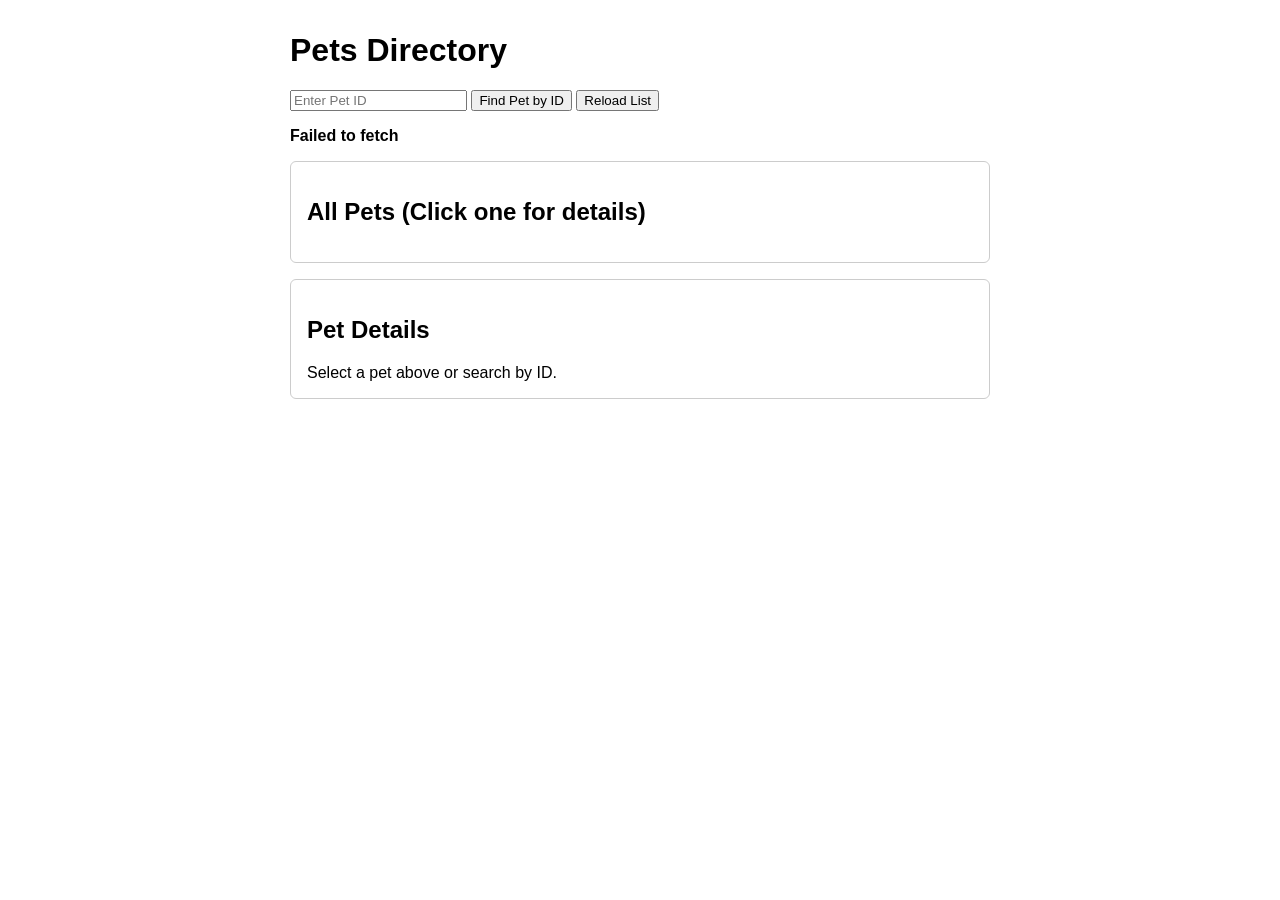
==== src/main/resources/static/index.html @ 9c2c62eb "week13" ====
<!DOCTYPE html>
<html lang="en">

<head>
    <meta charset="UTF-8" />
    <title>Pet & Task Manager — Week 13</title>
    <style>
        body {
            font-family: sans-serif;
            max-width: 700px;
            margin: 2rem auto;
            padding: 0 1rem;
        }

        .box {
            border: 1px solid #ccc;
            padding: 1rem;
            margin-top: 1rem;
            border-radius: 6px;
        }

        li {
            cursor: pointer;
            padding: 0.4rem 0;
            color: #0056b3;
            text-decoration: underline;
        }

        #status {
            font-weight: bold;
            margin: 1rem 0;
        }
    </style>
</head>

<body>
    <h1>Pets Directory</h1>

    <div>
        <input type="number" id="pet-id-input" placeholder="Enter Pet ID" />
        <button id="lookup-btn">Find Pet by ID</button>
        <button id="reload-btn">Reload List</button>
    </div>

    <p id="status" role="status"></p>

    <div class="box">
        <h2>All Pets (Click one for details)</h2>
        <ul id="items"></ul>
    </div>

    <div class="box">
        <h2>Pet Details</h2>
        <div id="detail">Select a pet above or search by ID.</div>
    </div>

    <script src="app.js"></script>
</body>

</html>
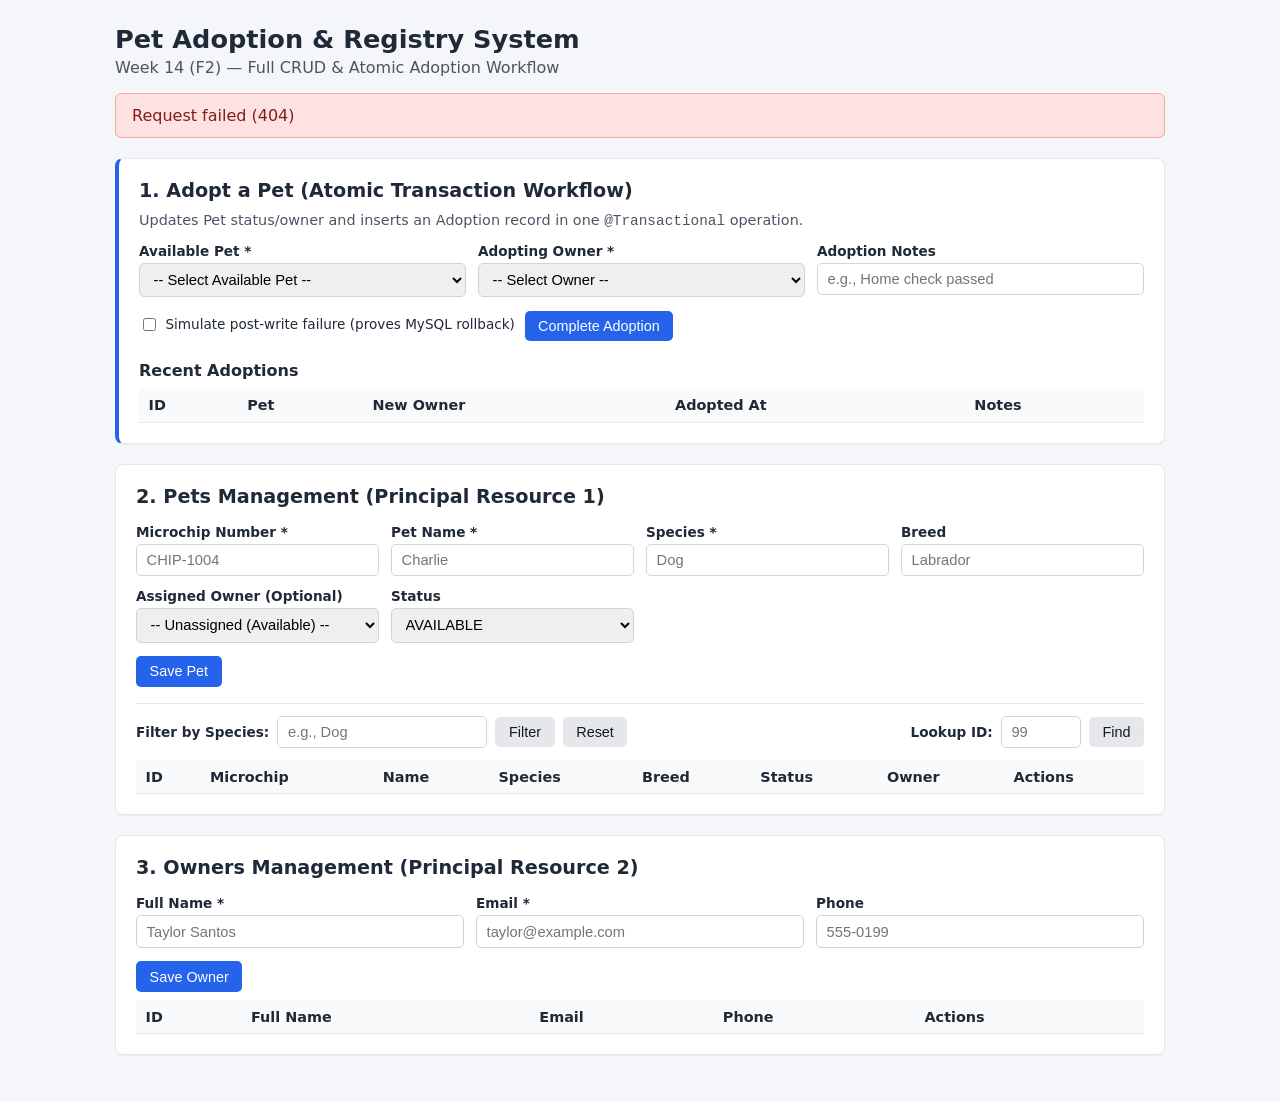
==== commit 77962db6: "week14" ====
--- a/src/main/resources/static/index.html
+++ b/src/main/resources/static/index.html
@@ -1,60 +1,180 @@
 <!DOCTYPE html>
 <html lang="en">
+<head>
+  <meta charset="UTF-8" />
+  <meta name="viewport" content="width=device-width, initial-scale=1.0" />
+  <title>Pet Adoption & Registry (Week 14 F2)</title>
+  <link rel="stylesheet" href="style.css" />
+</head>
+<body>
+  <header>
+    <h1>Pet Adoption & Registry System</h1>
+    <p>Week 14 (F2) — Full CRUD & Atomic Adoption Workflow</p>
+  </header>
 
-<head>
-    <meta charset="UTF-8" />
-    <title>Pet & Task Manager — Week 13</title>
-    <style>
-        body {
-            font-family: sans-serif;
-            max-width: 700px;
-            margin: 2rem auto;
-            padding: 0 1rem;
-        }
+  <main>
+    <!-- Global Status Banner -->
+    <div id="statusBanner" class="banner hidden" role="status" aria-live="polite"></div>
 
-        .box {
-            border: 1px solid #ccc;
-            padding: 1rem;
-            margin-top: 1rem;
-            border-radius: 6px;
-        }
+    <!-- SECTION 1: ATOMIC BUSINESS WORKFLOW -->
+    <section class="card workflow-card">
+      <h2>1. Adopt a Pet (Atomic Transaction Workflow)</h2>
+      <p class="hint">Updates Pet status/owner and inserts an Adoption record in one <code>@Transactional</code> operation.</p>
+      <form id="adoptionForm">
+        <div class="grid-3">
+          <div>
+            <label for="adoptPetSelect">Available Pet *</label>
+            <select id="adoptPetSelect" required>
+              <option value="">-- Select Available Pet --</option>
+            </select>
+          </div>
+          <div>
+            <label for="adoptOwnerSelect">Adopting Owner *</label>
+            <select id="adoptOwnerSelect" required>
+              <option value="">-- Select Owner --</option>
+            </select>
+          </div>
+          <div>
+            <label for="adoptNotes">Adoption Notes</label>
+            <input type="text" id="adoptNotes" placeholder="e.g., Home check passed" />
+          </div>
+        </div>
+        <div class="form-actions">
+          <label class="checkbox-label">
+            <input type="checkbox" id="simulateRollback" />
+            Simulate post-write failure (proves MySQL rollback)
+          </label>
+          <button type="submit" id="adoptSubmitBtn" class="btn-primary">Complete Adoption</button>
+        </div>
+      </form>
 
-        li {
-            cursor: pointer;
-            padding: 0.4rem 0;
-            color: #0056b3;
-            text-decoration: underline;
-        }
+      <h3>Recent Adoptions</h3>
+      <table>
+        <thead>
+          <tr>
+            <th>ID</th>
+            <th>Pet</th>
+            <th>New Owner</th>
+            <th>Adopted At</th>
+            <th>Notes</th>
+          </tr>
+        </thead>
+        <tbody id="adoptionsTableBody"></tbody>
+      </table>
+    </section>
 
-        #status {
-            font-weight: bold;
-            margin: 1rem 0;
-        }
-    </style>
-</head>
+    <!-- SECTION 2: PETS CRUD -->
+    <section class="card">
+      <h2>2. Pets Management (Principal Resource 1)</h2>
+      <form id="petForm">
+        <input type="hidden" id="petEditId" />
+        <div class="grid-3">
+          <div>
+            <label for="petMicrochip">Microchip Number *</label>
+            <input type="text" id="petMicrochip" required placeholder="CHIP-1004" />
+          </div>
+          <div>
+            <label for="petName">Pet Name *</label>
+            <input type="text" id="petName" required placeholder="Charlie" />
+          </div>
+          <div>
+            <label for="petSpecies">Species *</label>
+            <input type="text" id="petSpecies" required placeholder="Dog" />
+          </div>
+          <div>
+            <label for="petBreed">Breed</label>
+            <input type="text" id="petBreed" placeholder="Labrador" />
+          </div>
+          <div>
+            <label for="petOwnerSelect">Assigned Owner (Optional)</label>
+            <select id="petOwnerSelect">
+              <option value="">-- Unassigned (Available) --</option>
+            </select>
+          </div>
+          <div>
+            <label for="petStatus">Status</label>
+            <select id="petStatus">
+              <option value="AVAILABLE">AVAILABLE</option>
+              <option value="ADOPTED">ADOPTED</option>
+            </select>
+          </div>
+        </div>
+        <div class="form-actions">
+          <button type="submit" id="petSubmitBtn" class="btn-primary">Save Pet</button>
+          <button type="button" id="petCancelBtn" class="btn-secondary hidden">Cancel Edit</button>
+        </div>
+      </form>
 
-<body>
-    <h1>Pets Directory</h1>
+      <div class="toolbar">
+        <label for="speciesFilter">Filter by Species:</label>
+        <input type="text" id="speciesFilter" placeholder="e.g., Dog" />
+        <button type="button" id="applyFilterBtn" class="btn-secondary">Filter</button>
+        <button type="button" id="clearFilterBtn" class="btn-secondary">Reset</button>
 
-    <div>
-        <input type="number" id="pet-id-input" placeholder="Enter Pet ID" />
-        <button id="lookup-btn">Find Pet by ID</button>
-        <button id="reload-btn">Reload List</button>
-    </div>
+        <span class="spacer"></span>
 
-    <p id="status" role="status"></p>
+        <label for="lookupPetId">Lookup ID:</label>
+        <input type="number" id="lookupPetId" placeholder="99" style="width: 80px;" />
+        <button type="button" id="lookupPetBtn" class="btn-secondary">Find</button>
+      </div>
 
-    <div class="box">
-        <h2>All Pets (Click one for details)</h2>
-        <ul id="items"></ul>
-    </div>
+      <table>
+        <thead>
+          <tr>
+            <th>ID</th>
+            <th>Microchip</th>
+            <th>Name</th>
+            <th>Species</th>
+            <th>Breed</th>
+            <th>Status</th>
+            <th>Owner</th>
+            <th>Actions</th>
+          </tr>
+        </thead>
+        <tbody id="petsTableBody"></tbody>
+      </table>
+    </section>
 
-    <div class="box">
-        <h2>Pet Details</h2>
-        <div id="detail">Select a pet above or search by ID.</div>
-    </div>
+    <!-- SECTION 3: OWNERS CRUD -->
+    <section class="card">
+      <h2>3. Owners Management (Principal Resource 2)</h2>
+      <form id="ownerForm">
+        <input type="hidden" id="ownerEditId" />
+        <div class="grid-3">
+          <div>
+            <label for="ownerFullName">Full Name *</label>
+            <input type="text" id="ownerFullName" required placeholder="Taylor Santos" />
+          </div>
+          <div>
+            <label for="ownerEmail">Email *</label>
+            <input type="email" id="ownerEmail" required placeholder="taylor@example.com" />
+          </div>
+          <div>
+            <label for="ownerPhone">Phone</label>
+            <input type="text" id="ownerPhone" placeholder="555-0199" />
+          </div>
+        </div>
+        <div class="form-actions">
+          <button type="submit" id="ownerSubmitBtn" class="btn-primary">Save Owner</button>
+          <button type="button" id="ownerCancelBtn" class="btn-secondary hidden">Cancel Edit</button>
+        </div>
+      </form>
 
-    <script src="app.js"></script>
+      <table>
+        <thead>
+          <tr>
+            <th>ID</th>
+            <th>Full Name</th>
+            <th>Email</th>
+            <th>Phone</th>
+            <th>Actions</th>
+          </tr>
+        </thead>
+        <tbody id="ownersTableBody"></tbody>
+      </table>
+    </section>
+  </main>
+
+  <script src="app.js"></script>
 </body>
-
 </html>
--- a/src/main/resources/static/style.css
+++ b/src/main/resources/static/style.css
@@ -0,0 +1,223 @@
+* {
+    box-sizing: border-box;
+}
+
+body {
+    font-family: system-ui, -apple-system, sans-serif;
+    background: #f4f6f9;
+    color: #1f2937;
+    margin: 0;
+    padding: 0 1rem 3rem;
+}
+
+header {
+    max-width: 1050px;
+    margin: 1.5rem auto 1rem;
+}
+
+header h1 {
+    margin: 0 0 0.25rem;
+    font-size: 1.6rem;
+}
+
+header p {
+    margin: 0;
+    color: #4b5563;
+}
+
+main {
+    max-width: 1050px;
+    margin: 0 auto;
+    display: flex;
+    flex-direction: column;
+    gap: 1.25rem;
+}
+
+.card {
+    background: #ffffff;
+    border: 1px solid #e5e7eb;
+    border-radius: 8px;
+    padding: 1.25rem;
+    box-shadow: 0 1px 2px rgba(0, 0, 0, 0.04);
+}
+
+.workflow-card {
+    border-left: 4px solid #2563eb;
+}
+
+h2 {
+    margin-top: 0;
+    font-size: 1.2rem;
+}
+
+h3 {
+    margin: 1.25rem 0 0.5rem;
+    font-size: 1rem;
+}
+
+.hint {
+    color: #4b5563;
+    font-size: 0.9rem;
+    margin-top: -0.4rem;
+}
+
+.grid-3 {
+    display: grid;
+    grid-template-columns: repeat(auto-fit, minmax(220px, 1fr));
+    gap: 0.75rem;
+}
+
+label {
+    display: block;
+    font-size: 0.85rem;
+    font-weight: 600;
+    margin-bottom: 0.25rem;
+}
+
+input[type="text"],
+input[type="email"],
+input[type="number"],
+select {
+    width: 100%;
+    padding: 0.45rem 0.6rem;
+    border: 1px solid #d1d5db;
+    border-radius: 5px;
+    font-size: 0.92rem;
+}
+
+.form-actions {
+    margin-top: 0.85rem;
+    display: flex;
+    align-items: center;
+    gap: 0.6rem;
+    flex-wrap: wrap;
+}
+
+.checkbox-label {
+    display: inline-flex;
+    align-items: center;
+    gap: 0.4rem;
+    font-weight: 500;
+    cursor: pointer;
+}
+
+button {
+    padding: 0.45rem 0.85rem;
+    border: none;
+    border-radius: 5px;
+    font-size: 0.9rem;
+    cursor: pointer;
+}
+
+button:disabled {
+    opacity: 0.6;
+    cursor: not-allowed;
+}
+
+.btn-primary {
+    background: #2563eb;
+    color: #fff;
+}
+
+.btn-primary:hover:not(:disabled) {
+    background: #1d4ed8;
+}
+
+.btn-secondary {
+    background: #e5e7eb;
+    color: #111827;
+}
+
+.btn-secondary:hover:not(:disabled) {
+    background: #d1d5db;
+}
+
+.btn-danger {
+    background: #dc2626;
+    color: #fff;
+}
+
+.btn-danger:hover:not(:disabled) {
+    background: #b91c1c;
+}
+
+.toolbar {
+    display: flex;
+    align-items: center;
+    gap: 0.5rem;
+    flex-wrap: wrap;
+    margin: 1rem 0 0.75rem;
+    padding-top: 0.75rem;
+    border-top: 1px solid #e5e7eb;
+}
+
+.toolbar label {
+    margin: 0;
+}
+
+.toolbar input {
+    width: auto;
+}
+
+.spacer {
+    flex: 1;
+}
+
+table {
+    width: 100%;
+    border-collapse: collapse;
+    margin-top: 0.5rem;
+    font-size: 0.9rem;
+}
+
+th,
+td {
+    text-align: left;
+    padding: 0.55rem 0.6rem;
+    border-bottom: 1px solid #e5e7eb;
+}
+
+th {
+    background: #f9fafb;
+    font-weight: 600;
+}
+
+.badge {
+    display: inline-block;
+    padding: 0.15rem 0.45rem;
+    border-radius: 999px;
+    font-size: 0.75rem;
+    font-weight: 600;
+}
+
+.badge-available {
+    background: #dcfce7;
+    color: #166534;
+}
+
+.badge-adopted {
+    background: #dbeafe;
+    color: #1e40af;
+}
+
+.banner {
+    padding: 0.75rem 1rem;
+    border-radius: 6px;
+    font-weight: 500;
+}
+
+.banner.success {
+    background: #dcfce7;
+    color: #14532d;
+    border: 1px solid #86efac;
+}
+
+.banner.error {
+    background: #fee2e2;
+    color: #7f1d1d;
+    border: 1px solid #fca5a5;
+}
+
+.hidden {
+    display: none;
+}
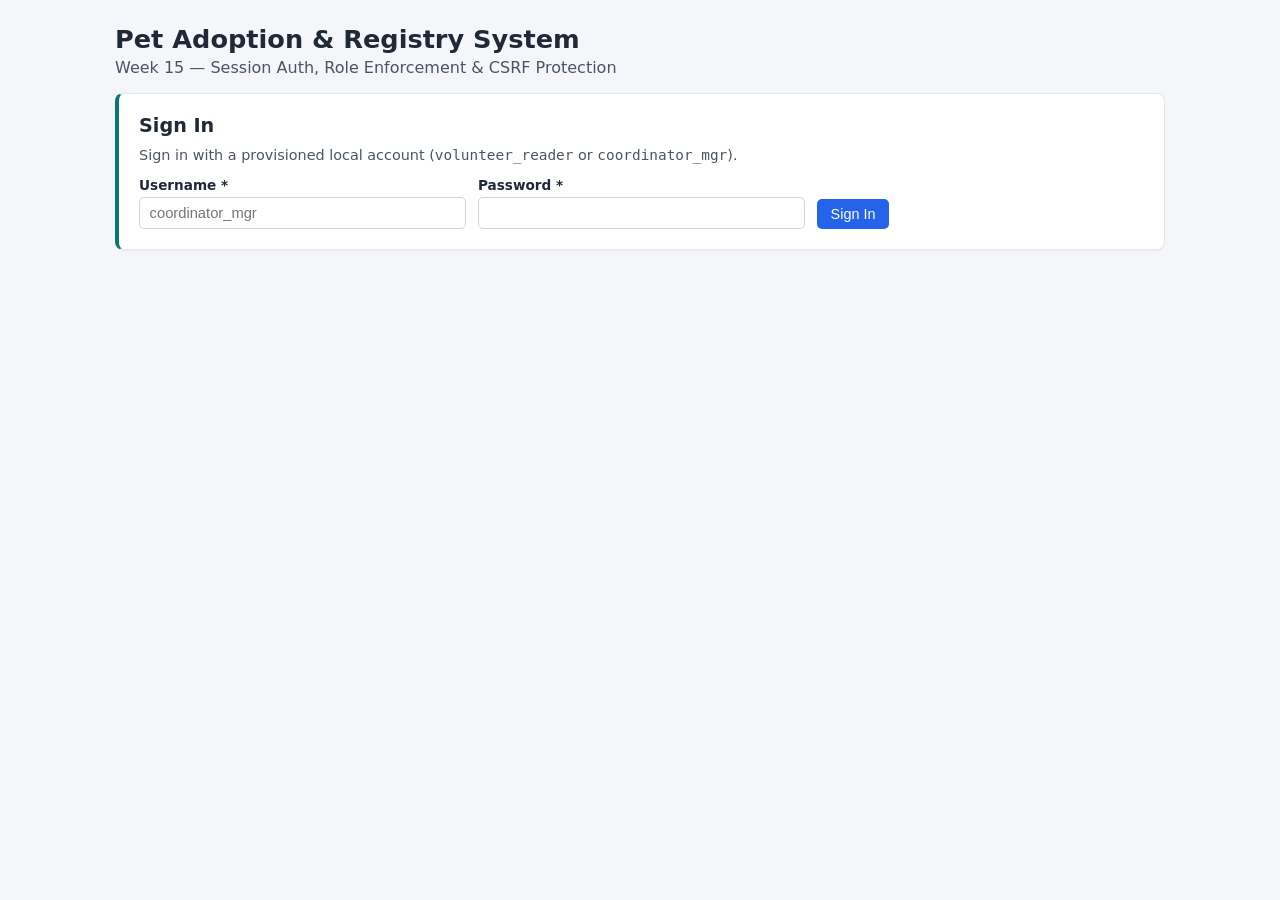
==== commit d68a738e: "week15" ====
--- a/src/main/resources/static/index.html
+++ b/src/main/resources/static/index.html
@@ -1,180 +1,223 @@
 <!DOCTYPE html>
 <html lang="en">
+
 <head>
   <meta charset="UTF-8" />
   <meta name="viewport" content="width=device-width, initial-scale=1.0" />
-  <title>Pet Adoption & Registry (Week 14 F2)</title>
+  <title>Pet Adoption & Registry (Week 15 Security)</title>
   <link rel="stylesheet" href="style.css" />
 </head>
+
 <body>
-  <header>
-    <h1>Pet Adoption & Registry System</h1>
-    <p>Week 14 (F2) — Full CRUD & Atomic Adoption Workflow</p>
+  <header class="top-bar">
+    <div>
+      <h1>Pet Adoption & Registry System</h1>
+      <p>Week 15 — Session Auth, Role Enforcement & CSRF Protection</p>
+    </div>
+
+    <!-- Session / Identity Bar -->
+    <div id="sessionBar" class="session-bar hidden">
+      <span id="currentUserBadge" class="role-badge"></span>
+      <button type="button" id="logoutBtn" class="btn-secondary">Sign Out</button>
+    </div>
   </header>
 
   <main>
     <!-- Global Status Banner -->
     <div id="statusBanner" class="banner hidden" role="status" aria-live="polite"></div>
 
-    <!-- SECTION 1: ATOMIC BUSINESS WORKFLOW -->
-    <section class="card workflow-card">
-      <h2>1. Adopt a Pet (Atomic Transaction Workflow)</h2>
-      <p class="hint">Updates Pet status/owner and inserts an Adoption record in one <code>@Transactional</code> operation.</p>
-      <form id="adoptionForm">
+    <!-- SIGN-IN PANEL (Shown when unauthenticated or session expires) -->
+    <section id="loginSection" class="card login-card">
+      <h2>Sign In</h2>
+      <p class="hint">Sign in with a provisioned local account (<code>volunteer_reader</code> or
+        <code>coordinator_mgr</code>).</p>
+      <form id="loginForm">
         <div class="grid-3">
           <div>
-            <label for="adoptPetSelect">Available Pet *</label>
-            <select id="adoptPetSelect" required>
-              <option value="">-- Select Available Pet --</option>
-            </select>
+            <label for="loginUsername">Username *</label>
+            <input type="text" id="loginUsername" autocomplete="username" required placeholder="coordinator_mgr" />
           </div>
           <div>
-            <label for="adoptOwnerSelect">Adopting Owner *</label>
-            <select id="adoptOwnerSelect" required>
-              <option value="">-- Select Owner --</option>
-            </select>
-          </div>
-          <div>
-            <label for="adoptNotes">Adoption Notes</label>
-            <input type="text" id="adoptNotes" placeholder="e.g., Home check passed" />
-          </div>
-        </div>
-        <div class="form-actions">
-          <label class="checkbox-label">
-            <input type="checkbox" id="simulateRollback" />
-            Simulate post-write failure (proves MySQL rollback)
-          </label>
-          <button type="submit" id="adoptSubmitBtn" class="btn-primary">Complete Adoption</button>
+            <label for="loginPassword">Password *</label>
+            <input type="password" id="loginPassword" autocomplete="current-password" required />
+          </div>
+          <div class="align-end">
+            <button type="submit" id="loginSubmitBtn" class="btn-primary">Sign In</button>
+          </div>
         </div>
       </form>
-
-      <h3>Recent Adoptions</h3>
-      <table>
-        <thead>
-          <tr>
-            <th>ID</th>
-            <th>Pet</th>
-            <th>New Owner</th>
-            <th>Adopted At</th>
-            <th>Notes</th>
-          </tr>
-        </thead>
-        <tbody id="adoptionsTableBody"></tbody>
-      </table>
     </section>
 
-    <!-- SECTION 2: PETS CRUD -->
-    <section class="card">
-      <h2>2. Pets Management (Principal Resource 1)</h2>
-      <form id="petForm">
-        <input type="hidden" id="petEditId" />
-        <div class="grid-3">
-          <div>
-            <label for="petMicrochip">Microchip Number *</label>
-            <input type="text" id="petMicrochip" required placeholder="CHIP-1004" />
-          </div>
-          <div>
-            <label for="petName">Pet Name *</label>
-            <input type="text" id="petName" required placeholder="Charlie" />
-          </div>
-          <div>
-            <label for="petSpecies">Species *</label>
-            <input type="text" id="petSpecies" required placeholder="Dog" />
-          </div>
-          <div>
-            <label for="petBreed">Breed</label>
-            <input type="text" id="petBreed" placeholder="Labrador" />
-          </div>
-          <div>
-            <label for="petOwnerSelect">Assigned Owner (Optional)</label>
-            <select id="petOwnerSelect">
-              <option value="">-- Unassigned (Available) --</option>
-            </select>
-          </div>
-          <div>
-            <label for="petStatus">Status</label>
-            <select id="petStatus">
-              <option value="AVAILABLE">AVAILABLE</option>
-              <option value="ADOPTED">ADOPTED</option>
-            </select>
-          </div>
+    <!-- PROTECTED APPLICATION WORKSPACE -->
+    <div id="appWorkspace" class="hidden">
+      <!-- SECTION 1: ATOMIC BUSINESS WORKFLOW (MANAGER ONLY) -->
+      <section class="card workflow-card">
+        <h2>1. Adopt a Pet (Atomic Transaction Workflow)</h2>
+        <p class="hint">Updates Pet status/owner and inserts an Adoption record in one <code>@Transactional</code>
+          operation.</p>
+
+        <div id="managerOnlyAdoptionNotice" class="info-notice hidden">
+          Read-only mode (<code>ROLE_READER</code>): You can inspect adoption history below, but only
+          <code>ROLE_MANAGER</code> can execute adoptions.
         </div>
-        <div class="form-actions">
-          <button type="submit" id="petSubmitBtn" class="btn-primary">Save Pet</button>
-          <button type="button" id="petCancelBtn" class="btn-secondary hidden">Cancel Edit</button>
+
+        <form id="adoptionForm" data-manager-only="true">
+          <div class="grid-3">
+            <div>
+              <label for="adoptPetSelect">Available Pet *</label>
+              <select id="adoptPetSelect" required>
+                <option value="">-- Select Available Pet --</option>
+              </select>
+            </div>
+            <div>
+              <label for="adoptOwnerSelect">Adopting Owner *</label>
+              <select id="adoptOwnerSelect" required>
+                <option value="">-- Select Owner --</option>
+              </select>
+            </div>
+            <div>
+              <label for="adoptNotes">Adoption Notes</label>
+              <input type="text" id="adoptNotes" placeholder="e.g., Home check passed" />
+            </div>
+          </div>
+          <div class="form-actions">
+            <label class="checkbox-label">
+              <input type="checkbox" id="simulateRollback" />
+              Simulate post-write failure (proves MySQL rollback)
+            </label>
+            <button type="submit" id="adoptSubmitBtn" class="btn-primary">Complete Adoption</button>
+          </div>
+        </form>
+
+        <h3>Recent Adoptions</h3>
+        <table>
+          <thead>
+            <tr>
+              <th>ID</th>
+              <th>Pet</th>
+              <th>New Owner</th>
+              <th>Adopted At</th>
+              <th>Notes</th>
+            </tr>
+          </thead>
+          <tbody id="adoptionsTableBody"></tbody>
+        </table>
+      </section>
+
+      <!-- SECTION 2: PETS CRUD -->
+      <section class="card">
+        <h2>2. Pets Management</h2>
+        <form id="petForm" data-manager-only="true">
+          <input type="hidden" id="petEditId" />
+          <div class="grid-3">
+            <div>
+              <label for="petMicrochip">Microchip Number *</label>
+              <input type="text" id="petMicrochip" required placeholder="CHIP-1004" />
+            </div>
+            <div>
+              <label for="petName">Pet Name *</label>
+              <input type="text" id="petName" required placeholder="Charlie" />
+            </div>
+            <div>
+              <label for="petSpecies">Species *</label>
+              <input type="text" id="petSpecies" required placeholder="Dog" />
+            </div>
+            <div>
+              <label for="petBreed">Breed</label>
+              <input type="text" id="petBreed" placeholder="Labrador" />
+            </div>
+            <div>
+              <label for="petOwnerSelect">Assigned Owner (Optional)</label>
+              <select id="petOwnerSelect">
+                <option value="">-- Unassigned (Available) --</option>
+              </select>
+            </div>
+            <div>
+              <label for="petStatus">Status</label>
+              <select id="petStatus">
+                <option value="AVAILABLE">AVAILABLE</option>
+                <option value="ADOPTED">ADOPTED</option>
+              </select>
+            </div>
+          </div>
+          <div class="form-actions">
+            <button type="submit" id="petSubmitBtn" class="btn-primary">Save Pet</button>
+            <button type="button" id="petCancelBtn" class="btn-secondary hidden">Cancel Edit</button>
+          </div>
+        </form>
+
+        <div class="toolbar">
+          <label for="speciesFilter">Filter by Species:</label>
+          <input type="text" id="speciesFilter" placeholder="e.g., Dog" />
+          <button type="button" id="applyFilterBtn" class="btn-secondary">Filter</button>
+          <button type="button" id="clearFilterBtn" class="btn-secondary">Reset</button>
+
+          <span class="spacer"></span>
+
+          <label for="lookupPetId">Lookup ID:</label>
+          <input type="number" id="lookupPetId" placeholder="99" style="width: 80px;" />
+          <button type="button" id="lookupPetBtn" class="btn-secondary">Find</button>
         </div>
-      </form>
-
-      <div class="toolbar">
-        <label for="speciesFilter">Filter by Species:</label>
-        <input type="text" id="speciesFilter" placeholder="e.g., Dog" />
-        <button type="button" id="applyFilterBtn" class="btn-secondary">Filter</button>
-        <button type="button" id="clearFilterBtn" class="btn-secondary">Reset</button>
-
-        <span class="spacer"></span>
-
-        <label for="lookupPetId">Lookup ID:</label>
-        <input type="number" id="lookupPetId" placeholder="99" style="width: 80px;" />
-        <button type="button" id="lookupPetBtn" class="btn-secondary">Find</button>
-      </div>
-
-      <table>
-        <thead>
-          <tr>
-            <th>ID</th>
-            <th>Microchip</th>
-            <th>Name</th>
-            <th>Species</th>
-            <th>Breed</th>
-            <th>Status</th>
-            <th>Owner</th>
-            <th>Actions</th>
-          </tr>
-        </thead>
-        <tbody id="petsTableBody"></tbody>
-      </table>
-    </section>
-
-    <!-- SECTION 3: OWNERS CRUD -->
-    <section class="card">
-      <h2>3. Owners Management (Principal Resource 2)</h2>
-      <form id="ownerForm">
-        <input type="hidden" id="ownerEditId" />
-        <div class="grid-3">
-          <div>
-            <label for="ownerFullName">Full Name *</label>
-            <input type="text" id="ownerFullName" required placeholder="Taylor Santos" />
-          </div>
-          <div>
-            <label for="ownerEmail">Email *</label>
-            <input type="email" id="ownerEmail" required placeholder="taylor@example.com" />
-          </div>
-          <div>
-            <label for="ownerPhone">Phone</label>
-            <input type="text" id="ownerPhone" placeholder="555-0199" />
-          </div>
-        </div>
-        <div class="form-actions">
-          <button type="submit" id="ownerSubmitBtn" class="btn-primary">Save Owner</button>
-          <button type="button" id="ownerCancelBtn" class="btn-secondary hidden">Cancel Edit</button>
-        </div>
-      </form>
-
-      <table>
-        <thead>
-          <tr>
-            <th>ID</th>
-            <th>Full Name</th>
-            <th>Email</th>
-            <th>Phone</th>
-            <th>Actions</th>
-          </tr>
-        </thead>
-        <tbody id="ownersTableBody"></tbody>
-      </table>
-    </section>
+
+        <table>
+          <thead>
+            <tr>
+              <th>ID</th>
+              <th>Microchip</th>
+              <th>Name</th>
+              <th>Species</th>
+              <th>Breed</th>
+              <th>Status</th>
+              <th>Owner</th>
+              <th>Actions</th>
+            </tr>
+          </thead>
+          <tbody id="petsTableBody"></tbody>
+        </table>
+      </section>
+
+      <!-- SECTION 3: OWNERS CRUD -->
+      <section class="card">
+        <h2>3. Owners Management</h2>
+        <form id="ownerForm" data-manager-only="true">
+          <input type="hidden" id="ownerEditId" />
+          <div class="grid-3">
+            <div>
+              <label for="ownerFullName">Full Name *</label>
+              <input type="text" id="ownerFullName" required placeholder="Taylor Santos" />
+            </div>
+            <div>
+              <label for="ownerEmail">Email *</label>
+              <input type="email" id="ownerEmail" required placeholder="taylor@example.com" />
+            </div>
+            <div>
+              <label for="ownerPhone">Phone</label>
+              <input type="text" id="ownerPhone" placeholder="555-0199" />
+            </div>
+          </div>
+          <div class="form-actions">
+            <button type="submit" id="ownerSubmitBtn" class="btn-primary">Save Owner</button>
+            <button type="button" id="ownerCancelBtn" class="btn-secondary hidden">Cancel Edit</button>
+          </div>
+        </form>
+
+        <table>
+          <thead>
+            <tr>
+              <th>ID</th>
+              <th>Full Name</th>
+              <th>Email</th>
+              <th>Phone</th>
+              <th>Actions</th>
+            </tr>
+          </thead>
+          <tbody id="ownersTableBody"></tbody>
+        </table>
+      </section>
+    </div>
   </main>
 
   <script src="app.js"></script>
 </body>
+
 </html>
--- a/src/main/resources/static/style.css
+++ b/src/main/resources/static/style.css
@@ -10,9 +10,14 @@
     padding: 0 1rem 3rem;
 }
 
-header {
+.top-bar {
     max-width: 1050px;
     margin: 1.5rem auto 1rem;
+    display: flex;
+    justify-content: space-between;
+    align-items: center;
+    gap: 1rem;
+    flex-wrap: wrap;
 }
 
 header h1 {
@@ -25,9 +30,30 @@
     color: #4b5563;
 }
 
+.session-bar {
+    display: flex;
+    align-items: center;
+    gap: 0.65rem;
+}
+
+.role-badge {
+    background: #1e293b;
+    color: #f8fafc;
+    padding: 0.35rem 0.7rem;
+    border-radius: 999px;
+    font-size: 0.82rem;
+    font-weight: 600;
+}
+
 main {
     max-width: 1050px;
     margin: 0 auto;
+    display: flex;
+    flex-direction: column;
+    gap: 1.25rem;
+}
+
+#appWorkspace {
     display: flex;
     flex-direction: column;
     gap: 1.25rem;
@@ -41,6 +67,10 @@
     box-shadow: 0 1px 2px rgba(0, 0, 0, 0.04);
 }
 
+.login-card {
+    border-left: 4px solid #0f766e;
+}
+
 .workflow-card {
     border-left: 4px solid #2563eb;
 }
@@ -61,12 +91,27 @@
     margin-top: -0.4rem;
 }
 
+.info-notice {
+    background: #fef3c7;
+    color: #92400e;
+    border: 1px solid #fcd34d;
+    padding: 0.6rem 0.85rem;
+    border-radius: 6px;
+    font-size: 0.88rem;
+    margin-bottom: 0.75rem;
+}
+
 .grid-3 {
     display: grid;
     grid-template-columns: repeat(auto-fit, minmax(220px, 1fr));
     gap: 0.75rem;
 }
 
+.align-end {
+    display: flex;
+    align-items: flex-end;
+}
+
 label {
     display: block;
     font-size: 0.85rem;
@@ -75,6 +120,7 @@
 }
 
 input[type="text"],
+input[type="password"],
 input[type="email"],
 input[type="number"],
 select {
@@ -219,5 +265,5 @@
 }
 
 .hidden {
-    display: none;
+    display: none !important;
 }
